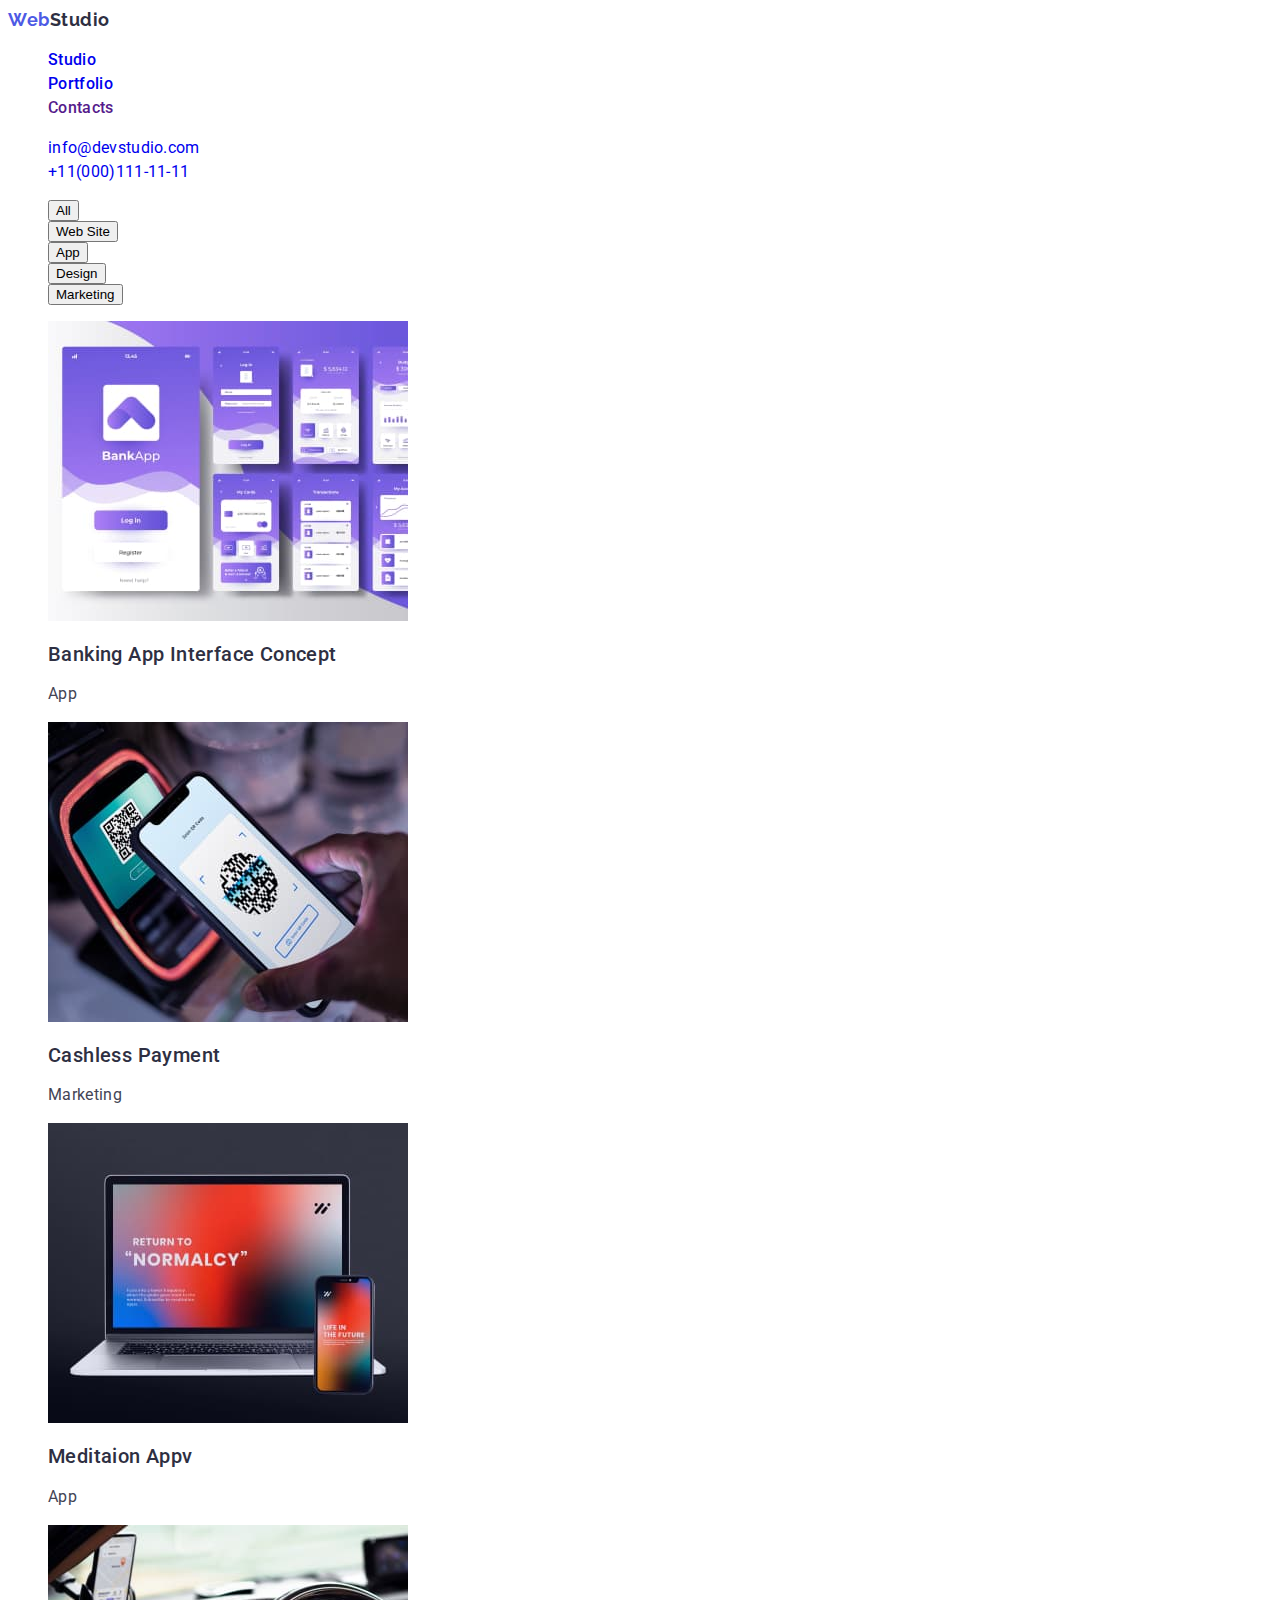
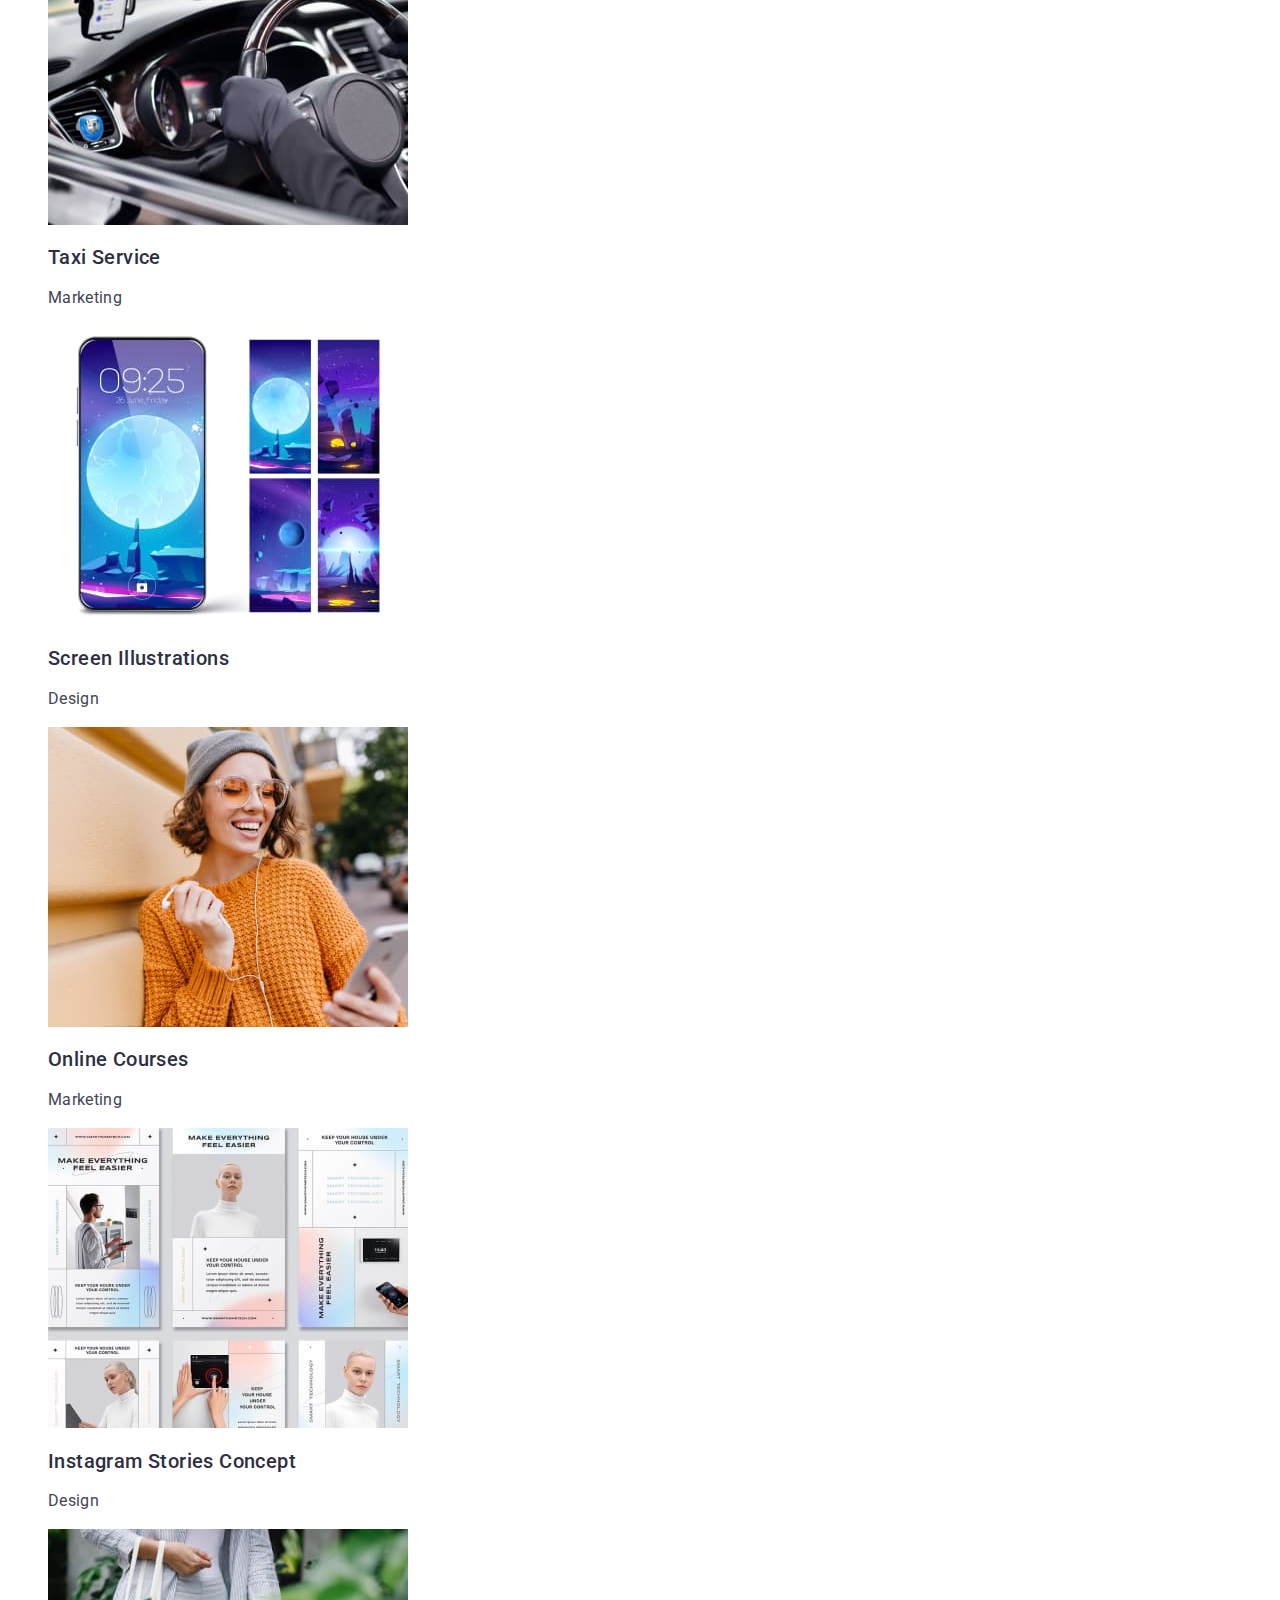
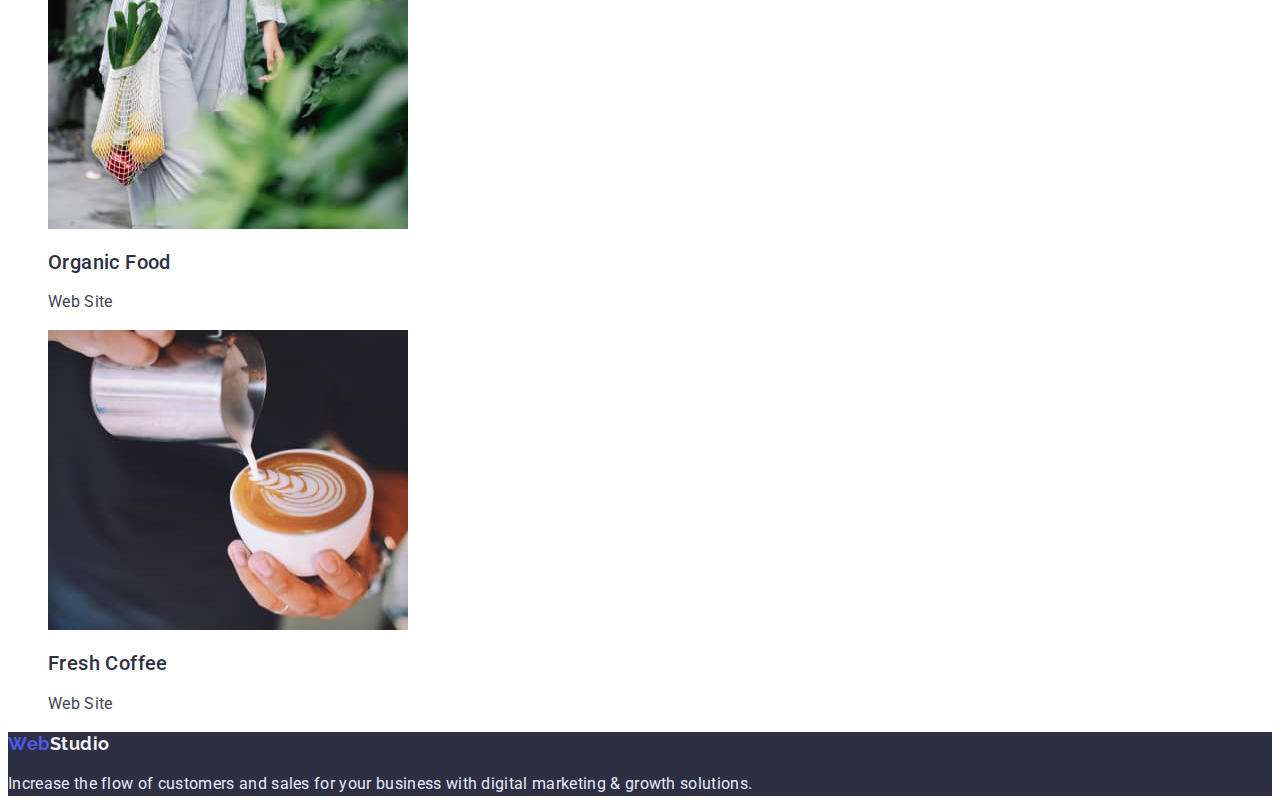
==== portfolio.html @ 23736f82 "дз2" ====
<!DOCTYPE html>
<html lang="en">
  <head>
    <meta charset="UTF-8" />
    <meta http-equiv="X-UA-Compatible" content="IE=edge" />
    <meta name="viewport" content="width=device-width, initial-scale=1.0" />
    <title>Document</title>
    <link rel="preconnect" href="https://fonts.googleapis.com" />
    <link rel="preconnect" href="https://fonts.gstatic.com" crossorigin />
    <link
      href="https://fonts.googleapis.com/css2?family=Raleway:wght@800&family=Roboto:wght@400;500;700;900&display=swap"
      rel="stylesheet"
    />
    <link rel="stylesheet" href="./css/styles.css" />
  </head>
  <body>
    <!--HEADER-->
    <header class="header">
      <nav class="nav">
        <a class="logo" href="./index.html"
          ><span class="acent">Web</span>Studio</a
        >

        <ul class="menu">
          <li class="menu-item">
            <a class="menu-link" href="./index.html">Studio</a>
          </li>
          <li class="menu-item">
            <a class="menu-link" href="./portfolio.html">Portfolio</a>
          </li>
          <li class="menu-item"><a class="menu-link" href="">Contacts</a></li>
        </ul>
      </nav>

      <ul class="contacts">
        <li>
          <a href="mailto:info@devstudio.com">info@devstudio.com</a>
        </li>
        <li>
          <a href="tel:+11(000)111-11-11">+11(000)111-11-11</a>
        </li>
      </ul>
    </header>
    <!--SERVICES-->
    <main>
      <section class="services">
        <h1 class="title-services">Services</h1>
        <ul class="list-services">
          <li class="btn-services"><a href=""></a><button type="button">All</button></li>
          <li class="btn-services"><a href=""></a><button type="button">Web Site</button></li>
          <li class="btn-services"><a href=""></a><button type="button">App</button></li>
          <li class="btn-services"><a href=""></a><button type="button">Design</button></li>
          <li class="btn-services"><a href=""></a><button type="button">Marketing</button></li>
        </ul>

        <ul class="gallery-list">
          <li class="gallery-item">
            <a href="">
              <img
                class="gallery-img"
                src="./images/banking-app.jpg"
                alt="img1"
                width="360"
                height="300"
              />
              <h2 class="gallery-title">Banking App Interface Concept</h2>
              <p class="gallery-text">App</p>
            </a>
          </li>
          <li class="gallery-item">
            <a href="">
              <img
                class="gallery-img"
                src="./images/cashless-payment.jpg"
                alt="img2"
                width="360"
                height="300"
              />
              <h2 class="gallery-title">Cashless Payment</h2>
              <p class="gallery-text">Marketing</p>
            </a>
          </li>
          <li class="gallery-item">
            <a href="">
              <img
                class="gallery-img"
                src="./images/meditaion-app.jpg"
                alt="img3"
                width="360"
                height="300"
              />
              <h2 class="gallery-title">Meditaion Appv</h2>
              <p class="gallery-text">App</p>
            </a>
          </li>
          <li class="gallery-item">
            <a href="">
              <img
                class="gallery-img"
                src="./images/taxi-service.jpg"
                alt="img4"
                width="360"
                height="300"
              />
              <h2 class="gallery-title">Taxi Service</h2>
              <p class="gallery-text">Marketing</p>
            </a>
          </li>
          <li class="gallery-item">
            <a href="">
              <img
                class="gallery-img"
                src="./images/screen-illustrations.jpg"
                alt="img5"
                width="360"
                height="300"
              />
              <h2 class="gallery-title">Screen Illustrations</h2>
              <p class="gallery-text">Design</p>
            </a>
          </li>
          <li class="gallery-item">
            <a href="">
              <img
                class="gallery-img"
                src="./images/online-courses.jpg"
                alt="img6"
                width="360"
                height="300"
              />
              <h2 class="gallery-title">Online Courses</h2>
              <p class="gallery-text">Marketing</p>
            </a>
          </li>
          <li class="gallery-item">
            <a href="">
              <img
                class="gallery-img"
                src="./images/instagram-stories.jpg"
                alt="img7"
                width="360"
                height="300"
              />
              <h2 class="gallery-title">Instagram Stories Concept</h2>
              <p class="gallery-text">Design</p>
            </a>
          </li>
          <li class="gallery-item">
            <a href="">
              <img
                class="gallery-img"
                src="./images/organic-food.jpg"
                alt="img8"
                width="360"
                height="300"
              />
              <h2 class="gallery-title">Organic Food</h2>
              <p class="gallery-text">Web Site</p>
            </a>
          </li>
          <li class="gallery-item">
            <a href="">
              <img
                class="gallery-img"
                src="./images/fresh-coffee.jpg"
                alt="img9"
                width="360"
                height="300"
              />
              <h2 class="gallery-title">Fresh Coffee</h2>
              <p class="gallery-text">Web Site</p>
            </a>
          </li>
        </ul>
      </section>
    </main>

    <footer class="footer">
      <a class="logo" href="./index.html"
        ><span class="acent">Web</span><span class="studio">Studio</span></a
      >
      <p class="footer-text">
        Increase the flow of customers and sales for your business with digital
        marketing & growth solutions.
      </p>
    </footer>
  </body>
</html>
---- css/styles.css ----
:root {
  --primary-fond: "Roboto", sans-serif;
  --primary-text-color-theme-light: #434455;
  --primary-text-color-theme-dark: #ffffff;
  --secondary-fond: "Raleway", sans-serif;
  --brand-color: #2e2f42;
}

body {
  background-color: white;
  font-family: var(--primary-fond);
}
a {
  text-decoration: none;
}
ul {
  list-style: none;
}

/* HEADER */
.acent {
  color: #4d5ae5;
}

.logo {
  font-family: var(--secondary-fond);
  font-weight: 700;
  font-size: 18px;
  line-height: 1.33;
  letter-spacing: 0.03em;
  color: var(--brand-color);
}

.menu {
  font-weight: 500;
  font-size: 16px;
  line-height: 1.5;
  letter-spacing: 0.02em;
}

.contacts {
  font-size: 16px;
  line-height: 1.5;
  letter-spacing: 0.02em;
  
}

.menu:hover,
.menu:focus,
.contacts:hover,
.contacts:focus {
color: #4d5ae5;
}

/* HERO */

.hero {
  background: var(--brand-color);
}

.hero-title {
  font-weight: 700;
  font-size: 56px;
  line-height: 1.07;
  letter-spacing: 0.02em;
  color: var(--primary-text-color-theme-dark);
}

.btn {
  font-family: inherit;
  font-weight: 500;
  font-size: 16px;
  line-height: 1, 18;
  letter-spacing: 0.04em;
  cursor: pointer;
}

.btn:hover,
.btn:focus,
.btn-services:hover,
.btn-services:focus {
  background-color: #4d5ae5;
  color: #ffffff;
}

/* SKILLS */

.skills-front-title {
  display: none;
}

.skills-title {
  font-weight: 500;
  font-size: 20px;
  line-height: 1.2;
  letter-spacing: 0.02em;
  color: var(--brand-color);
}

.skills-text {
  font-weight: 400;
  font-size: 16px;
  line-height: 1.5;
  letter-spacing: 0.02em;
  color: var(--primary-text-color-theme-light);
}

.title {
  font-weight: 500;
  font-size: 36px;
  line-height: 1.11;
  letter-spacing: 0.02em;
}
/* TEAM */
.team {
  background: #f4f4fd;
}
.title-team {
  font-family: var(--primary-fond);
  font-weight: 500;
  font-size: 36px;
  line-height: 1.11;
  text-align: center;
  letter-spacing: 0.02em;
  color: var(--brand-color);
}

.item-team-title {
  font-family: var(--primary-fond);
  font-weight: 500;
  font-size: 20px;
  line-height: 1.2;
  letter-spacing: 0.02em;
  color: var(--brand-color);
}

.team-text {
  font-family: var(--primary-fond);
  font-size: 16px;
  line-height: 1.5;
  letter-spacing: 0.02em;
  color: var(--primary-text-color-theme-light);
}

/* FOOTER */

.footer {
  background: var(--brand-color);
}
.studio {
  color: #f4f4fd;
}
.footer-text {
  font-family: var(--primary-fond);
  font-size: 16px;
  line-height: 1.5;
  letter-spacing: 0.02em;
  color: #e7e9fc;
}

/* SERVICES */

.title-services {
  display: none;
}

.btn-services {
  font-family: inherit;
  font-weight: 500;
  font-size: 16px;
  line-height: 1.5;
  display: flex;
  letter-spacing: 0.04em;
  cursor: pointer;
}

.gallery-title {
  font-family: var(--primary-fond);
  font-style: normal;
  font-weight: 500;
  font-size: 20px;
  line-height: 1.2;
  letter-spacing: 0.02em;
  color: var(--brand-color);
}
.gallery-text {
  font-family: var(--primary-fond);
  font-size: 16px;
  line-height: 1.5;
  letter-spacing: 0.02em;
  color: var(--primary-text-color-theme-light);
}
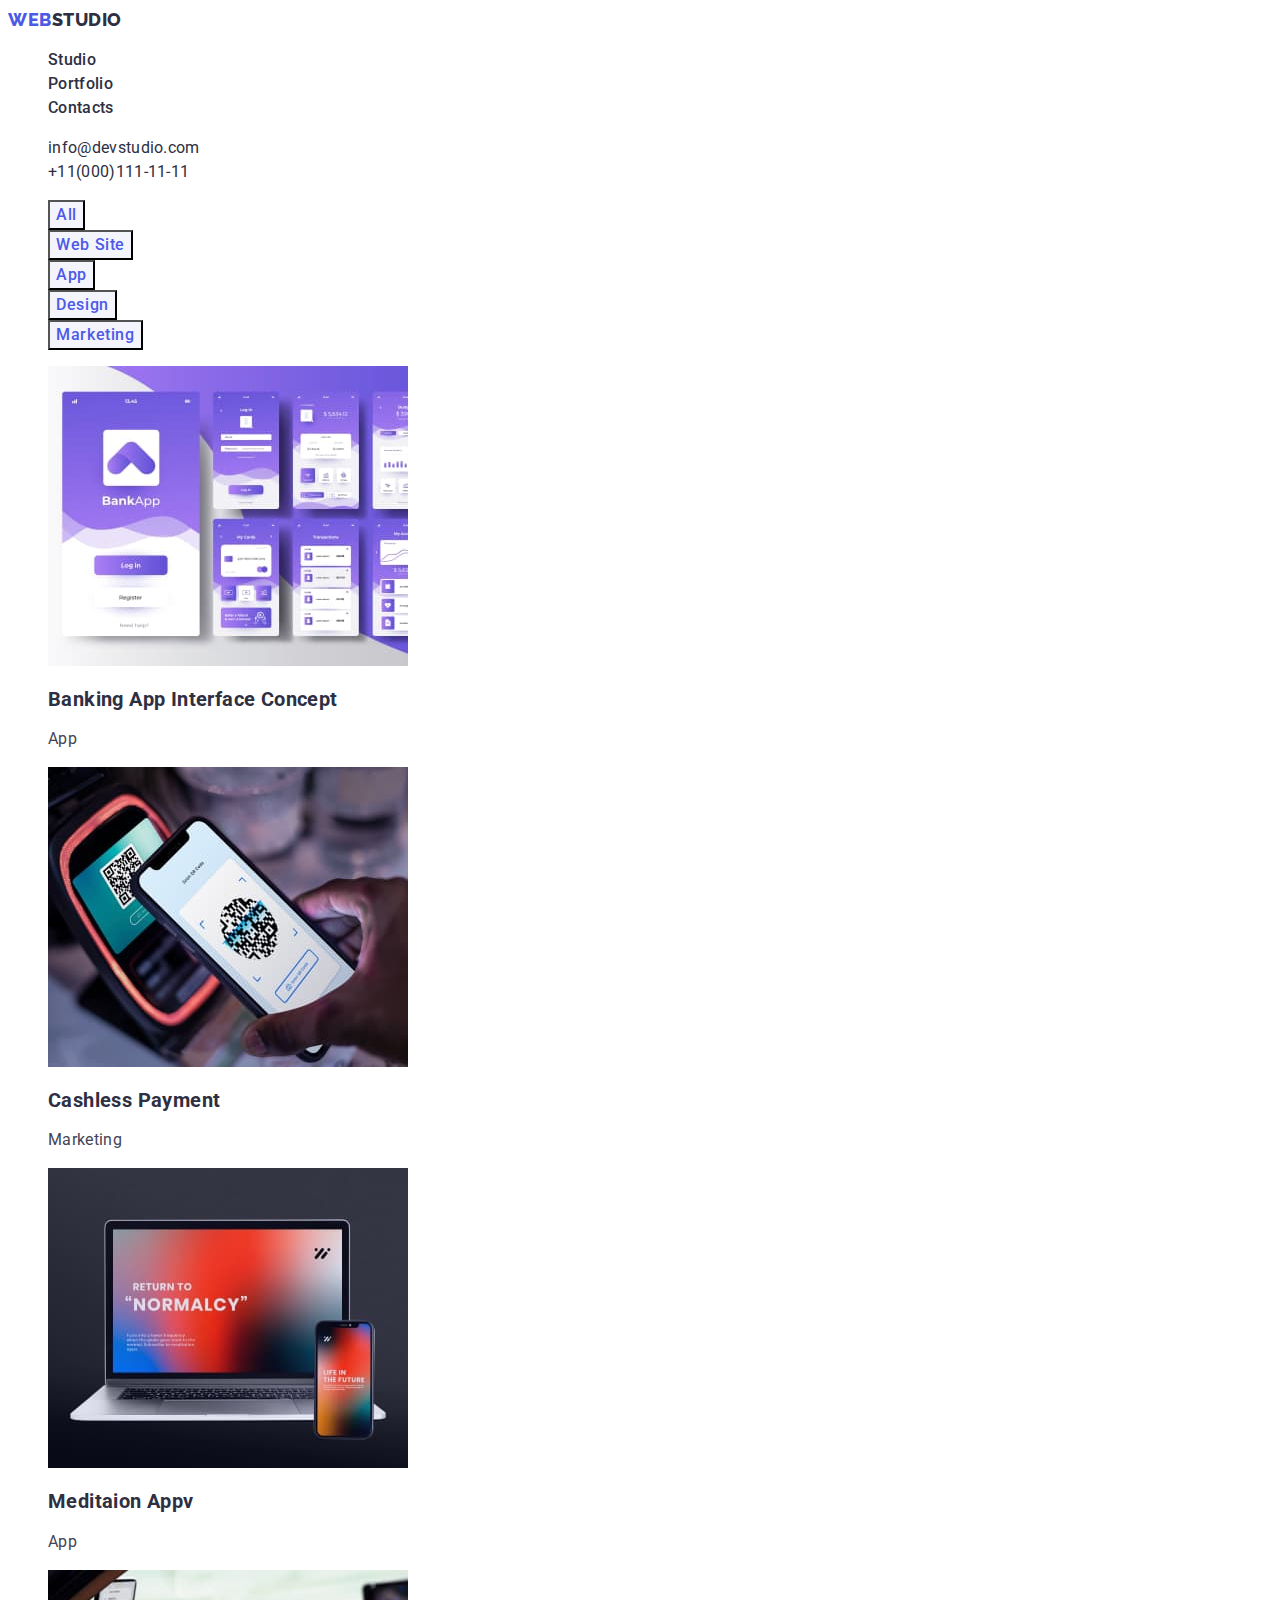
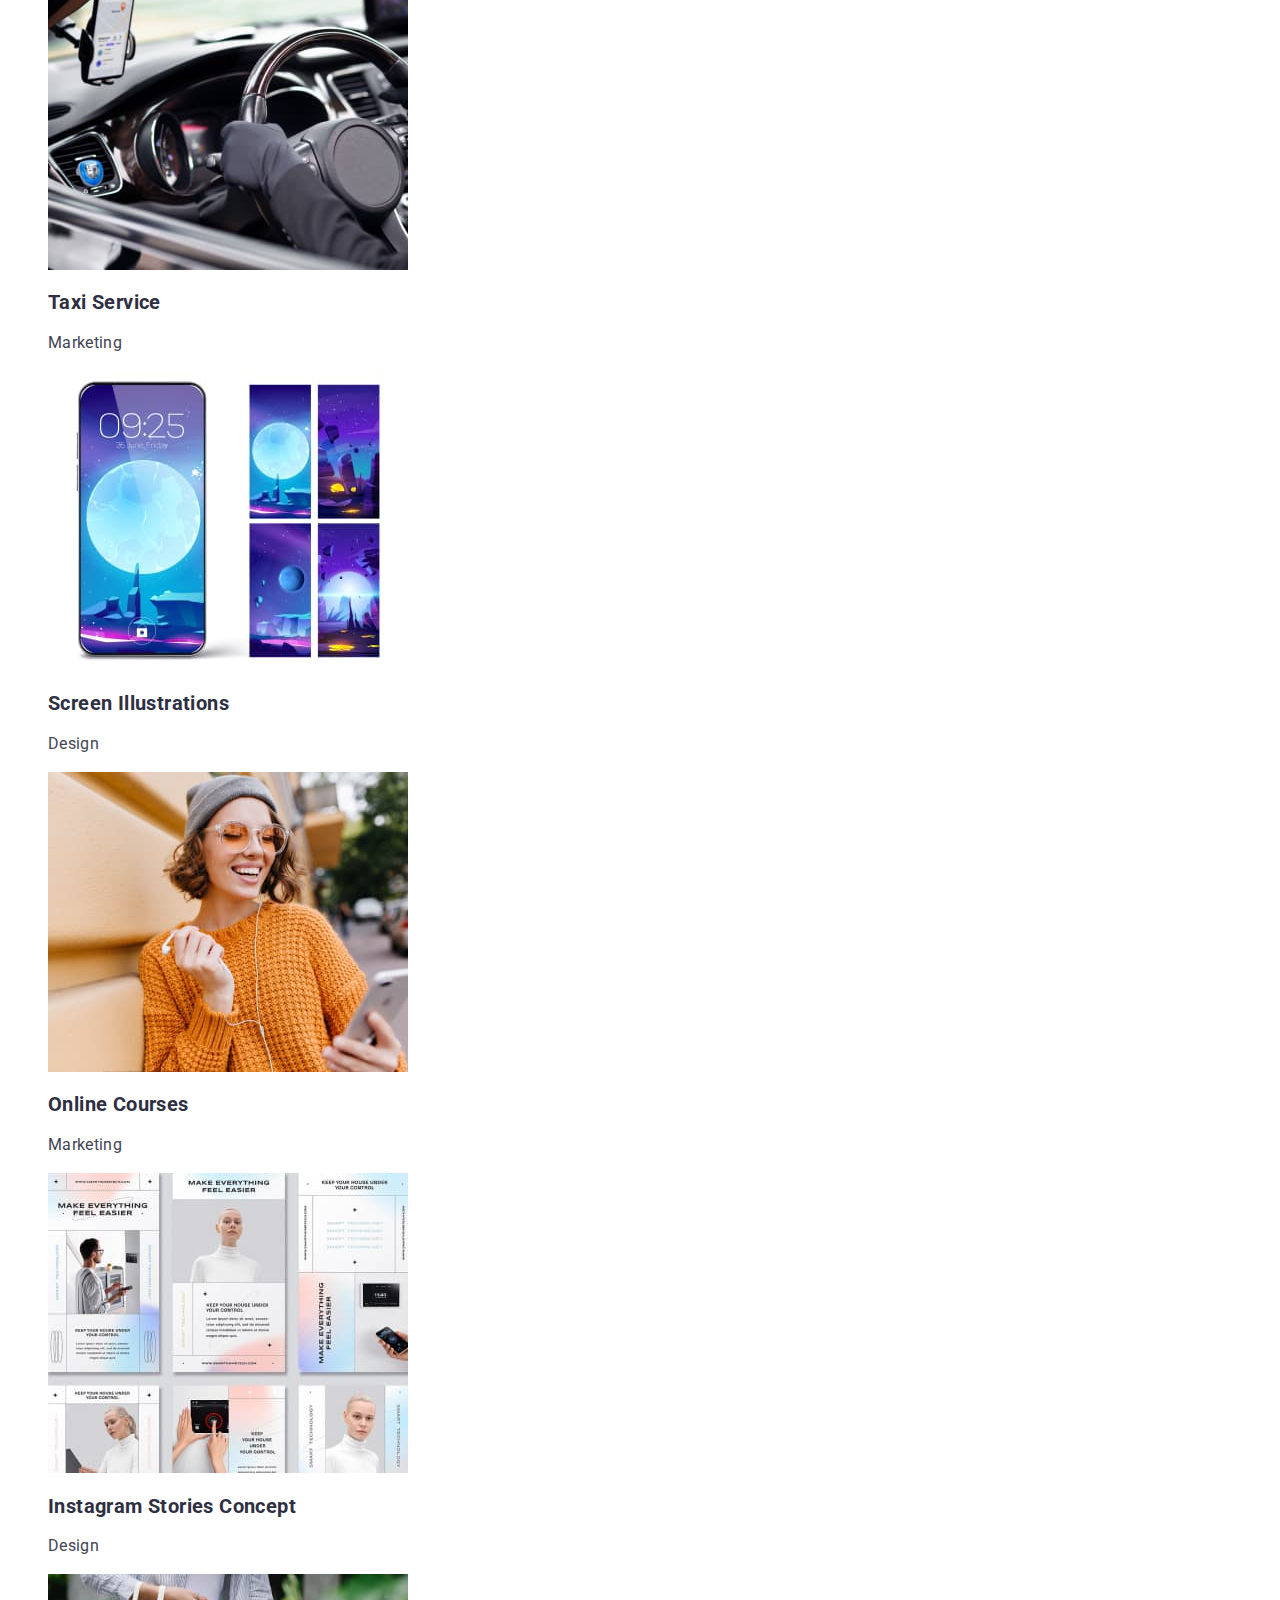
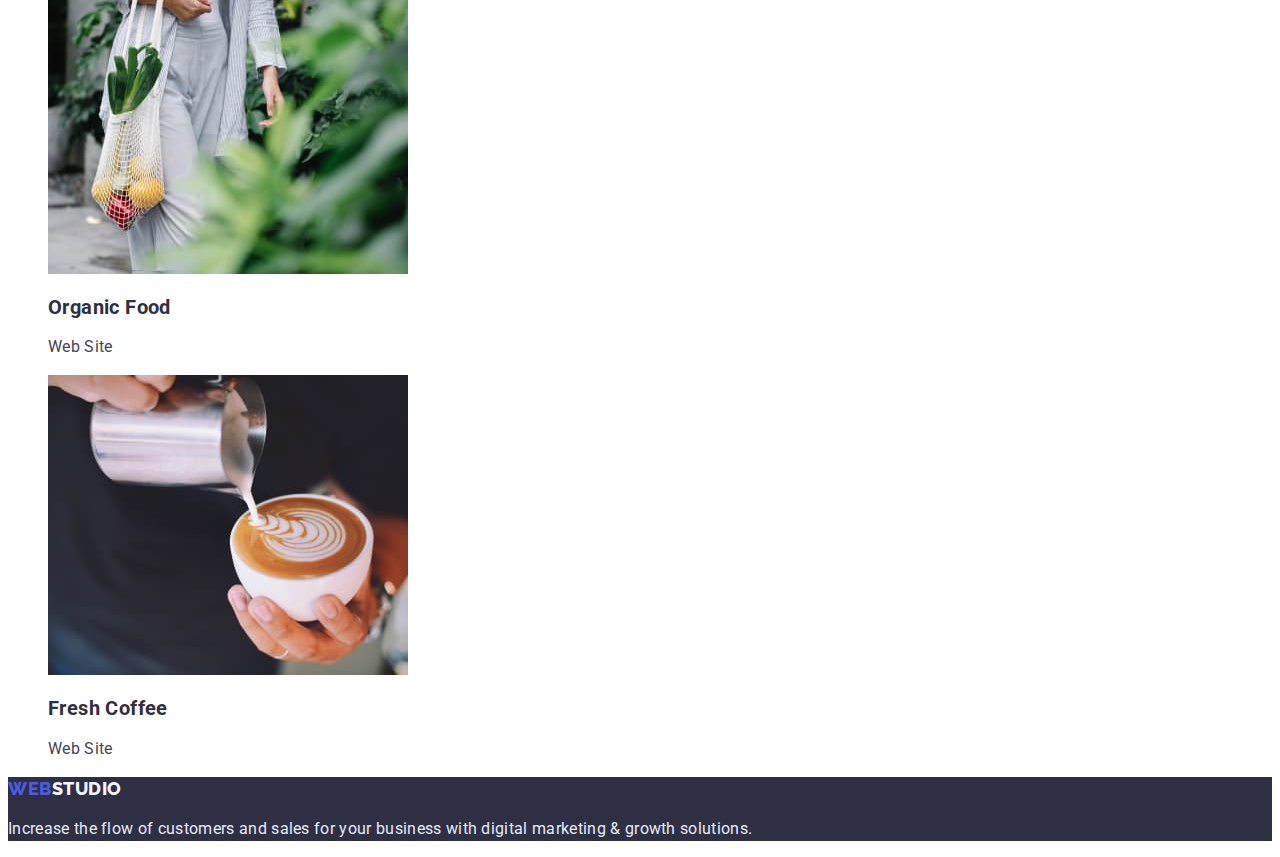
==== commit 6b34bf07: "дз2 зміни" ====
--- a/portfolio.html
+++ b/portfolio.html
@@ -16,41 +16,40 @@
   <body>
     <!--HEADER-->
     <header class="header">
-      <nav class="nav">
-        <a class="logo" href="./index.html"
-          ><span class="acent">Web</span>Studio</a
-        >
-
-        <ul class="menu">
-          <li class="menu-item">
-            <a class="menu-link" href="./index.html">Studio</a>
+        <nav class="nav">
+          <a class="logo" href="./index.html"
+            ><span class="acent">Web</span>Studio</a
+          >
+  
+          <ul class="menu">
+            <li class="menu-item">
+              <a class="menu-link" href="./index.html">Studio</a>
+            </li>
+            <li class="menu-item">
+              <a class="menu-link" href="./portfolio.html">Portfolio</a>
+            </li>
+            <li class="menu-item"><a class="menu-link" href="">Contacts</a></li>
+          </ul>
+        </nav>
+  
+        <ul class="contacts">
+          <li class="contacts-item">
+            <a class="contacts-link" href="mailto:info@devstudio.com">info@devstudio.com</a>
           </li>
-          <li class="menu-item">
-            <a class="menu-link" href="./portfolio.html">Portfolio</a>
+          <li class="contacts-item">
+            <a class="contacts-link" href="tel:+11(000)111-11-11">+11(000)111-11-11</a>
           </li>
-          <li class="menu-item"><a class="menu-link" href="">Contacts</a></li>
         </ul>
-      </nav>
-
-      <ul class="contacts">
-        <li>
-          <a href="mailto:info@devstudio.com">info@devstudio.com</a>
-        </li>
-        <li>
-          <a href="tel:+11(000)111-11-11">+11(000)111-11-11</a>
-        </li>
-      </ul>
-    </header>
     <!--SERVICES-->
     <main>
       <section class="services">
-        <h1 class="title-services">Services</h1>
+        <h1 class="visually-hidden">Services</h1>
         <ul class="list-services">
-          <li class="btn-services"><a href=""></a><button type="button">All</button></li>
-          <li class="btn-services"><a href=""></a><button type="button">Web Site</button></li>
-          <li class="btn-services"><a href=""></a><button type="button">App</button></li>
-          <li class="btn-services"><a href=""></a><button type="button">Design</button></li>
-          <li class="btn-services"><a href=""></a><button type="button">Marketing</button></li>
+          <li><button class="btn primary" type="button">All</button></li>
+          <li><button class="btn primary" type="button">Web Site</button></li>
+          <li><button class="btn primary" type="button">App</button></li>
+          <li><button class="btn primary" type="button">Design</button></li>
+          <li><button class="btn primary" type="button">Marketing</button></li>
         </ul>
 
         <ul class="gallery-list">
--- a/css/styles.css
+++ b/css/styles.css
@@ -1,9 +1,12 @@
 :root {
   --primary-fond: "Roboto", sans-serif;
+  --secondary-fond: "Raleway", sans-serif;
   --primary-text-color-theme-light: #434455;
   --primary-text-color-theme-dark: #ffffff;
-  --secondary-fond: "Raleway", sans-serif;
+  --text-color-theme-dark: #e7e9fc;
+  --main-color: #4d5ae5;
   --brand-color: #2e2f42;
+  --secondary-background-color: #f4f4fd;
 }
 
 body {
@@ -19,37 +22,49 @@
 
 /* HEADER */
 .acent {
-  color: #4d5ae5;
+  color: var(--main-color);
 }
 
 .logo {
   font-family: var(--secondary-fond);
-  font-weight: 700;
+  font-weight: 800;
   font-size: 18px;
   line-height: 1.33;
   letter-spacing: 0.03em;
-  color: var(--brand-color);
-}
-
-.menu {
+  text-transform: uppercase;
+  color: var(--brand-color);
+}
+
+.menu-link {
   font-weight: 500;
   font-size: 16px;
   line-height: 1.5;
   letter-spacing: 0.02em;
-}
-
-.contacts {
-  font-size: 16px;
-  line-height: 1.5;
-  letter-spacing: 0.02em;
-  
+  color: var(--brand-color);
+}
+
+.menu-link:hover,
+.menu-link:focus {
+  color: var(--main-color);
+}
+
+.contacts-link {
+  font-size: 16px;
+  line-height: 1.5;
+  letter-spacing: 0.02em;
+  color: var(--brand-color);
+}
+
+.contacts-link:hover,
+.contacts-link:focus {
+  color: var(--main-color);
 }
 
 .menu:hover,
 .menu:focus,
 .contacts:hover,
 .contacts:focus {
-color: #4d5ae5;
+  color: var(--main-color);
 }
 
 /* HERO */
@@ -70,27 +85,36 @@
   font-family: inherit;
   font-weight: 500;
   font-size: 16px;
-  line-height: 1, 18;
+  line-height: 1.18;
   letter-spacing: 0.04em;
   cursor: pointer;
+  background-color: var(--main-color);
+  color: var(--primary-text-color-theme-dark);
 }
 
 .btn:hover,
-.btn:focus,
-.btn-services:hover,
-.btn-services:focus {
-  background-color: #4d5ae5;
-  color: #ffffff;
+.btn:focus {
+  color: var(--primary-text-color-theme-dark);
+  background-color: #404bbf;
 }
 
 /* SKILLS */
 
-.skills-front-title {
-  display: none;
+.visually-hidden {
+  position: absolute;
+  white-space: nowrap;
+  width: 1px;
+  height: 1px;
+  overflow: hidden;
+  border: 0;
+  padding: 0;
+  clip: rect(0 0 0 0);
+  clip-path: inset(50%);
+  margin: -1px;
 }
 
 .skills-title {
-  font-weight: 500;
+  font-weight: 700;
   font-size: 20px;
   line-height: 1.2;
   letter-spacing: 0.02em;
@@ -98,7 +122,6 @@
 }
 
 .skills-text {
-  font-weight: 400;
   font-size: 16px;
   line-height: 1.5;
   letter-spacing: 0.02em;
@@ -106,18 +129,18 @@
 }
 
 .title {
-  font-weight: 500;
+  font-weight: 700;
   font-size: 36px;
   line-height: 1.11;
   letter-spacing: 0.02em;
 }
 /* TEAM */
 .team {
-  background: #f4f4fd;
+  background: var(--secondary-background-color);
 }
 .title-team {
   font-family: var(--primary-fond);
-  font-weight: 500;
+  font-weight: 700;
   font-size: 36px;
   line-height: 1.11;
   text-align: center;
@@ -127,7 +150,7 @@
 
 .item-team-title {
   font-family: var(--primary-fond);
-  font-weight: 500;
+  font-weight: 700;
   font-size: 20px;
   line-height: 1.2;
   letter-spacing: 0.02em;
@@ -142,29 +165,29 @@
   color: var(--primary-text-color-theme-light);
 }
 
+.item-team {
+  background-color: var(--primary-text-color-theme-dark);
+}
+
 /* FOOTER */
 
 .footer {
   background: var(--brand-color);
 }
 .studio {
-  color: #f4f4fd;
+  color: var(--secondary-background-color);
 }
 .footer-text {
   font-family: var(--primary-fond);
   font-size: 16px;
   line-height: 1.5;
   letter-spacing: 0.02em;
-  color: #e7e9fc;
+  color: var(--text-color-theme-dark);
 }
 
 /* SERVICES */
 
-.title-services {
-  display: none;
-}
-
-.btn-services {
+.btn.primary {
   font-family: inherit;
   font-weight: 500;
   font-size: 16px;
@@ -172,19 +195,25 @@
   display: flex;
   letter-spacing: 0.04em;
   cursor: pointer;
+  color: var(--main-color);
+  background-color: var(--secondary-background-color);
+}
+
+.btn.primary:hover,
+.btn.primary:focus {
+  color: var(--primary-text-color-theme-dark);
+  background-color: var(--main-color);
 }
 
 .gallery-title {
   font-family: var(--primary-fond);
-  font-style: normal;
-  font-weight: 500;
+  font-weight: 700;
   font-size: 20px;
   line-height: 1.2;
   letter-spacing: 0.02em;
   color: var(--brand-color);
 }
 .gallery-text {
-  font-family: var(--primary-fond);
   font-size: 16px;
   line-height: 1.5;
   letter-spacing: 0.02em;
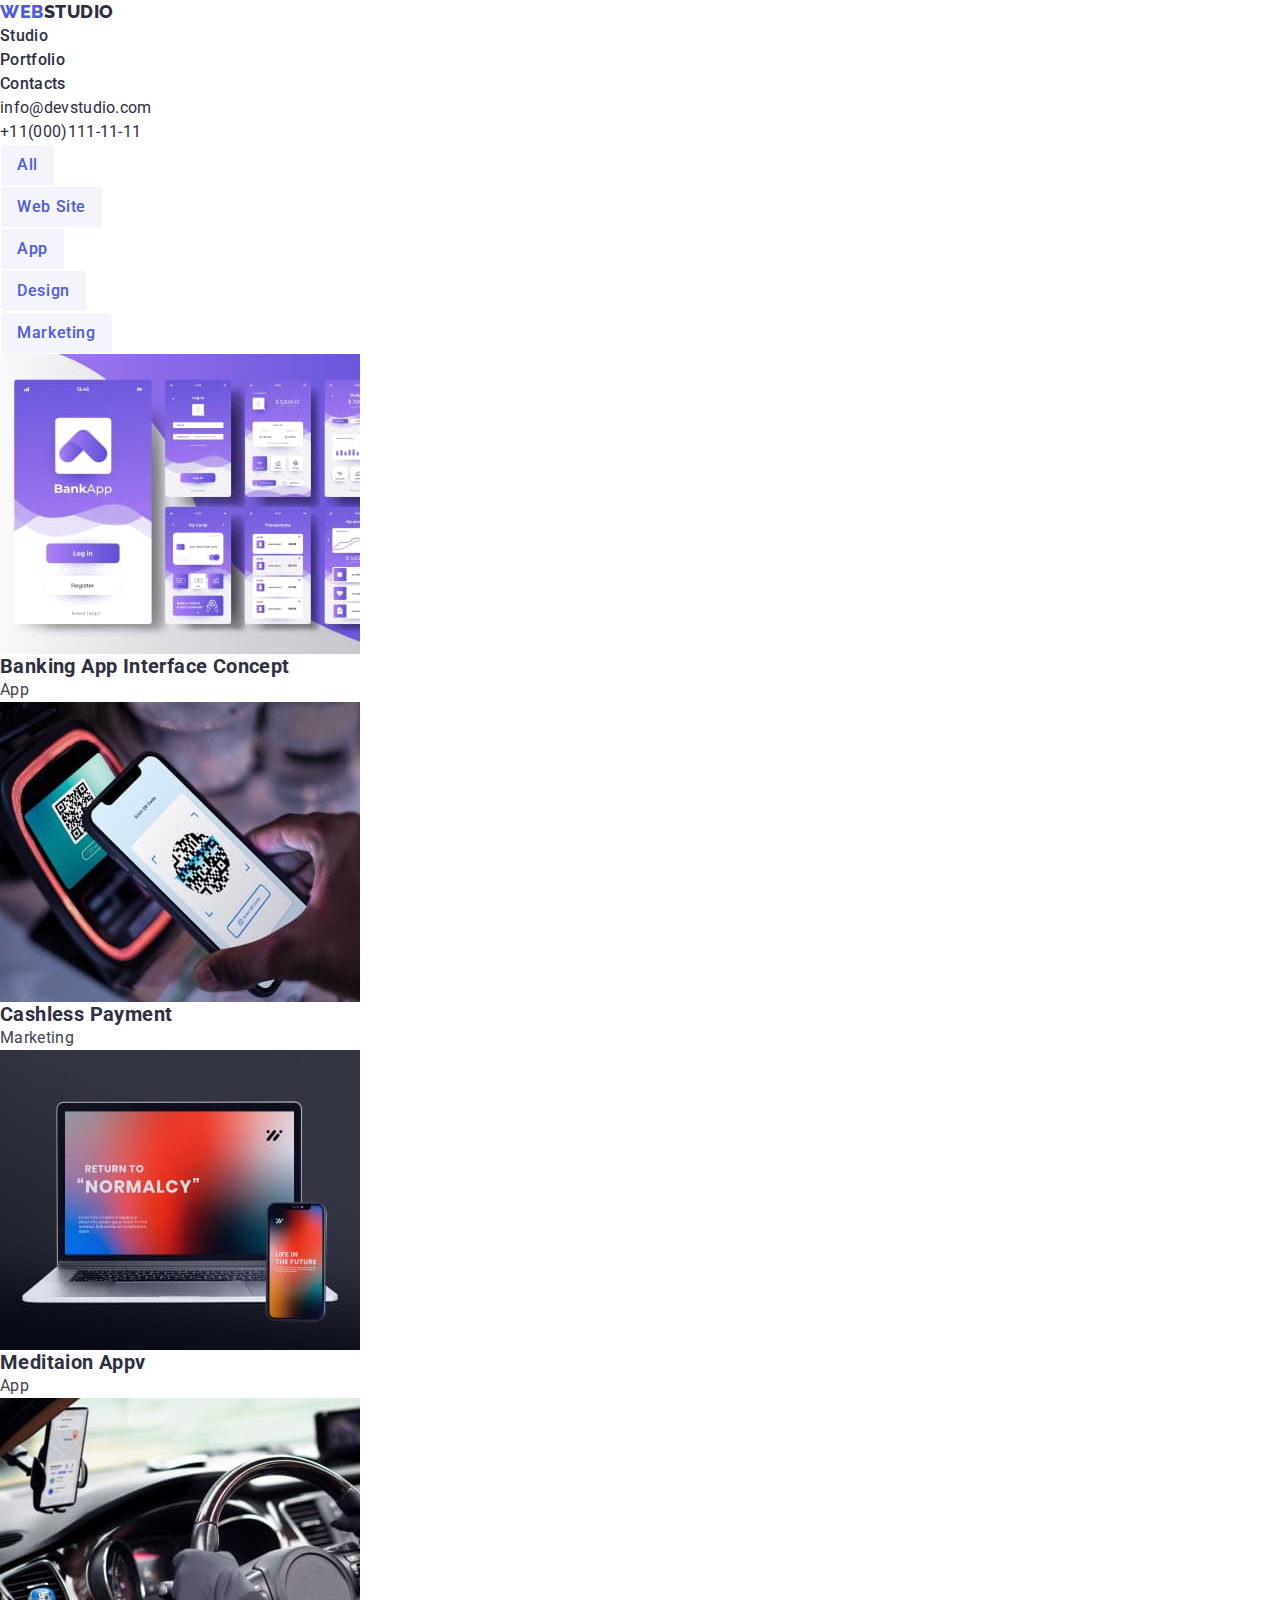
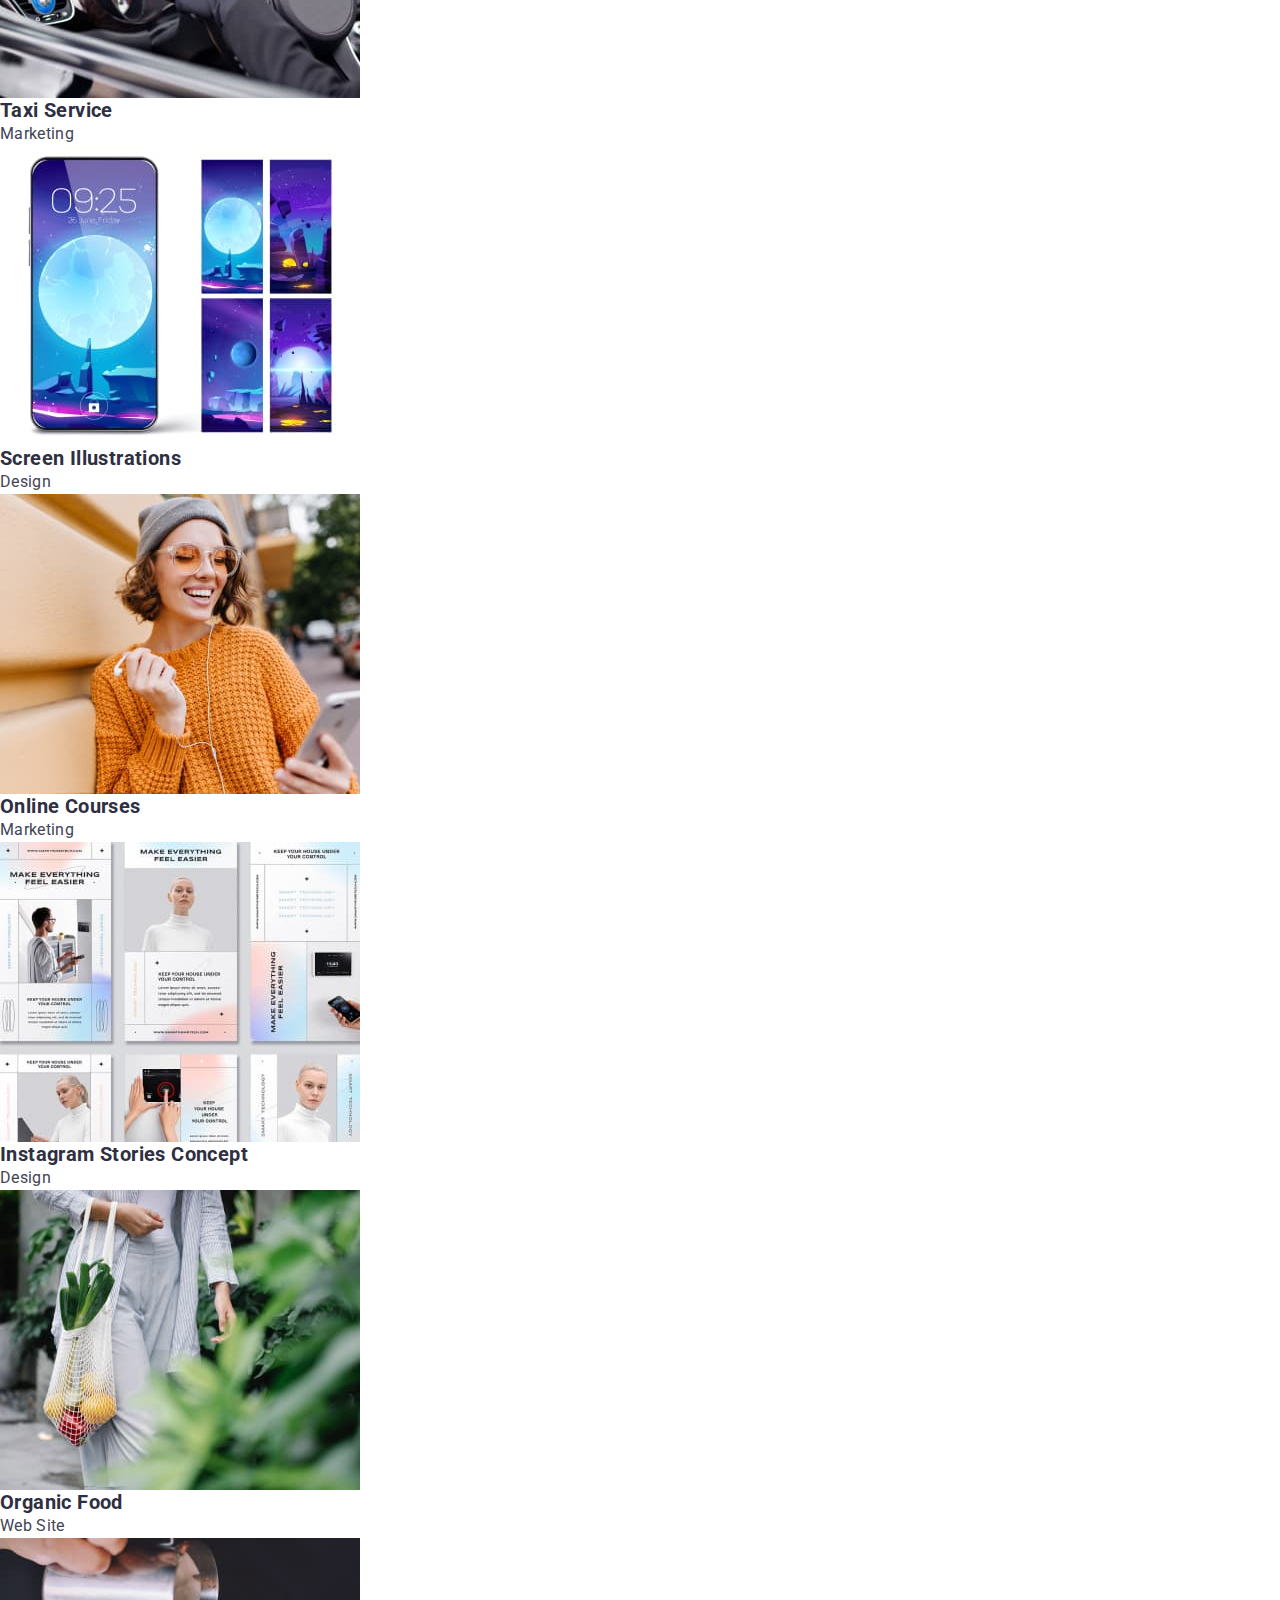
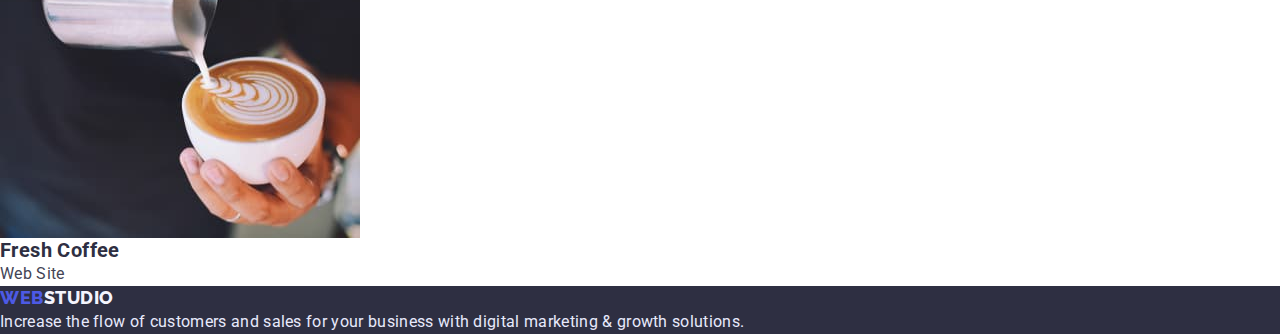
==== commit 3778acf8: "дз3" ====
--- a/portfolio.html
+++ b/portfolio.html
@@ -11,6 +11,7 @@
       href="https://fonts.googleapis.com/css2?family=Raleway:wght@800&family=Roboto:wght@400;500;700;900&display=swap"
       rel="stylesheet"
     />
+    <link rel="stylesheet" href="https://cdn.jsdelivr.net/npm/modern-normalize@1.1.0/modern-normalize.min.css">
     <link rel="stylesheet" href="./css/styles.css" />
   </head>
   <body>
@@ -34,12 +35,17 @@
   
         <ul class="contacts">
           <li class="contacts-item">
-            <a class="contacts-link" href="mailto:info@devstudio.com">info@devstudio.com</a>
+            <a class="contacts-link" href="mailto:info@devstudio.com"
+              >info@devstudio.com</a
+            >
           </li>
           <li class="contacts-item">
-            <a class="contacts-link" href="tel:+11(000)111-11-11">+11(000)111-11-11</a>
+            <a class="contacts-link" href="tel:+11(000)111-11-11"
+              >+11(000)111-11-11</a
+            >
           </li>
         </ul>
+      </header>
     <!--SERVICES-->
     <main>
       <section class="services">
--- a/css/styles.css
+++ b/css/styles.css
@@ -20,6 +20,22 @@
   list-style: none;
 }
 
+h1,h2,h3,
+p{
+margin-top: 0;
+margin-bottom: 0;
+}
+
+ul{
+    margin-top: 0;
+    margin-bottom: 0;
+    padding-left: 0;
+}
+
+img{
+    display: block;
+}
+
 /* HEADER */
 .acent {
   color: var(--main-color);
@@ -74,6 +90,7 @@
 }
 
 .hero-title {
+    
   font-weight: 700;
   font-size: 56px;
   line-height: 1.07;
@@ -82,12 +99,16 @@
 }
 
 .btn {
+    border: 1px solid transparent;
+    border-radius: 4px;
+    padding: 16px 32px;
   font-family: inherit;
   font-weight: 500;
   font-size: 16px;
   line-height: 1.18;
   letter-spacing: 0.04em;
   cursor: pointer;
+  text-align: center;
   background-color: var(--main-color);
   color: var(--primary-text-color-theme-dark);
 }
@@ -188,13 +209,16 @@
 /* SERVICES */
 
 .btn.primary {
+    border: 1px solid var(--primary-text-color-theme-dark);
+    border-radius: 4px;
+    padding: 8px 16px;
   font-family: inherit;
   font-weight: 500;
   font-size: 16px;
   line-height: 1.5;
-  display: flex;
   letter-spacing: 0.04em;
   cursor: pointer;
+  text-align: center;
   color: var(--main-color);
   background-color: var(--secondary-background-color);
 }
